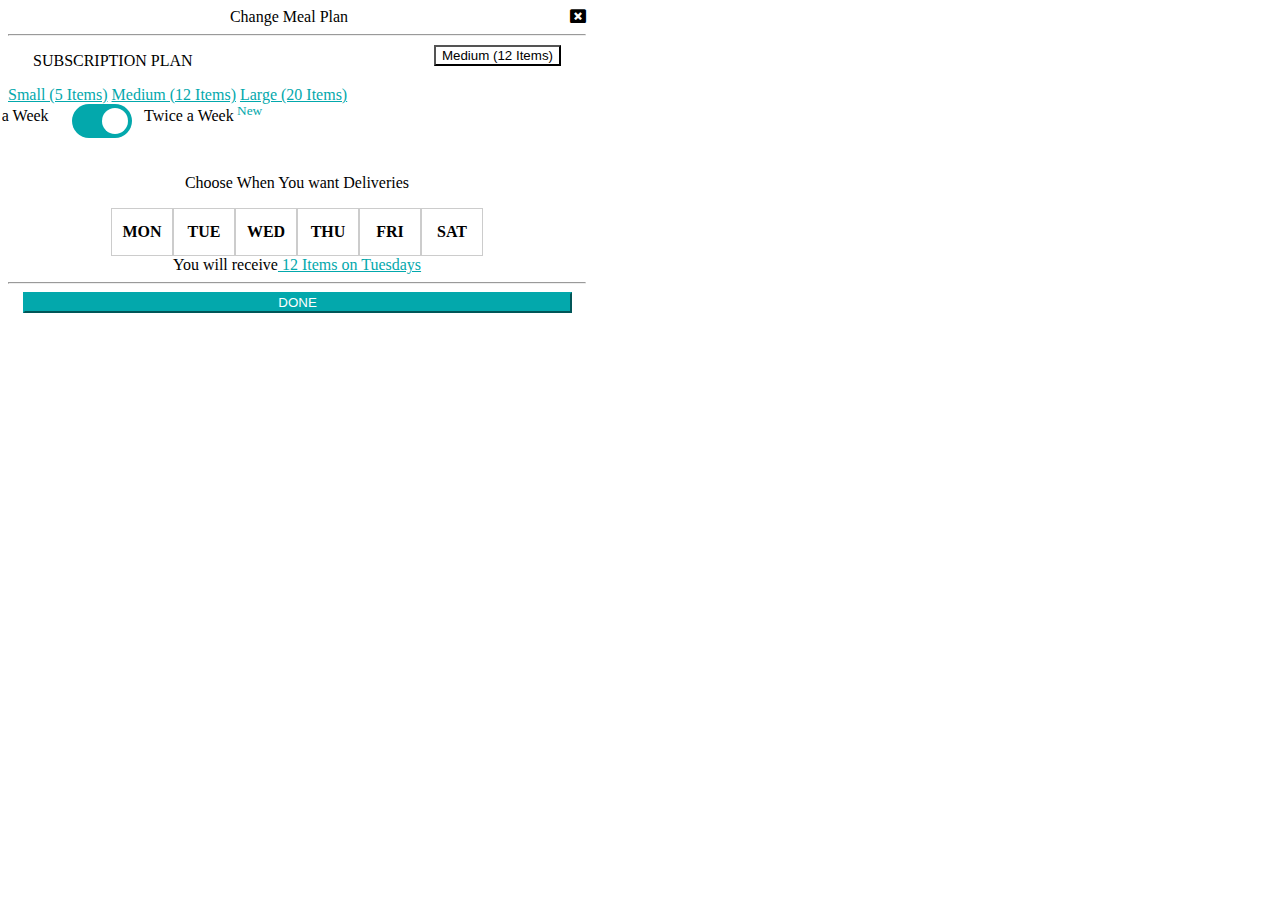
==== limh.html @ 7fb2d49b "Add files via upload" ====
<!DOCTYPE html>
<html>
<head>
<title>LIMH Technologies</title>
<link rel="stylesheet" href="https://stackpath.bootstrapcdn.com/bootstrap/4.1.0/css/bootstrap.min.css" integrity="sha384-9gVQ4dYFwwWSjIDZnLEWnxCjeSWFphJiwGPXr1jddIhOegiu1FwO5qRGvFXOdJZ4" crossorigin="anonymous">
<link rel="stylesheet" href="https://cdnjs.cloudflare.com/ajax/libs/font-awesome/4.7.0/css/font-awesome.min.css">
<script src="https://ajax.googleapis.com/ajax/libs/jquery/3.3.1/jquery.min.js"></script>
<script src="https://cdnjs.cloudflare.com/ajax/libs/popper.js/1.14.0/umd/popper.min.js"></script>
<script src="https://maxcdn.bootstrapcdn.com/bootstrap/4.1.0/js/bootstrap.min.js"></script>
<link rel="stylesheet" href="style.css">
</head>
<body>
    <div style="max-width: 578px;" class="container">
        <div class="card">
          <div class="card-body">Change Meal Plan
              <div style="float: right;">
                  <i id="close" class="fa fa-window-close" aria-hidden="true"></i>
              </div>
          </div>
          <hr>
          <div>
              <p id="subscriptionplan">SUBSCRIPTION PLAN</p>
              <div>
                <div>
                    <button id="mediumbutton" type="button" class="btn btn-primary dropdown-toggle" data-toggle="dropdown">
                      Medium (12 Items)
                    </button>
                    <div class="dropdown-menu">
                      <a class="dropdown-item" href="#"> Small (5 Items)</a>
                      <a class="dropdown-item" href="#"> Medium (12 Items)</a>
                      <a class="dropdown-item" href="#"> Large (20 Items)</a>
                    </div>
                  </div>
              </div>
          </div>
          <div style="align-self: center">
            <div >
                <label class="switch">
                  <div id="toggletext1"><span>Once a Week</span></div>
                </label>
                <label class="switch">
                    <input type="checkbox" checked>
                    <span class="slider round"></span>
                </label>
                <label class="switch">
                    <div id="toggletext2"><p>Twice a Week<sup> New</sup></p></div>
                </label>
            </div>
          </div>
         
          <p class="content">Choose When You want Deliveries</p>
          <div>
              <div class="Table">
                  <div class="Heading">
                      <div class="Cell">
                          <p>MON</p>
                      </div>
                      <div class="Cell">
                          <p>TUE</p>
                      </div>
                      <div class="Cell">
                          <p>WED</p>
                      </div>
                      <div class="Cell">
                          <p>THU</p>
                      </div>
                      <div class="Cell">
                          <p>FRI</p>
                      </div>
                      <div class="Cell">
                          <p>SAT</p>
                      </div>
                  </div>
                  <!-- <div class="Row">
                      <div class="Cell">
                          <p>Row 1 Column 1</p>
                      </div>
                      <div class="Cell">
                          <p>Row 1 Column 2</p>
                      </div>
                      <div class="Cell">
                          <p>Row 1 Column 3</p>
                      </div>
                  </div> -->
                  <!-- <div class="Row">
                      <div class="Cell">
                          <p>Row 2 Column 1</p>
                      </div>
                      <div class="Cell">
                          <p>Row 2 Column 2</p>
                      </div>
                      <div class="Cell">
                          <p>Row 2 Column 3</p>
                      </div>
                  </div> -->
              </div>
          </div>
          <div class="content">
            <span>You will receive</span><a href="#" class="link"> 12 Items on Tuesdays</a>
          </div>
          <hr>
          <button id="done" type="button" class="btn">DONE</button>
          <br>
          
        </div>
        </div>
    </div>
</body>
</html>
---- style.css ----
.content{
    text-align: center;
}

a {
    color:#03A8AC;
}
a:hover{
    color:#03A8AC;
}

#close{
    float: right;
}

#done{
    background-color: #03A8AC;
    border-color: #03A8AC;
    width: 95%;
    margin-left: 15px;
    color: white;
}

sup{
    color: #03A8AC;
}

#subscriptionplan{
    margin-left: 25px;
}

#toggletext1{
    white-space: nowrap;
    top: -17px;
    right: 44px;
    position: relative;
}

#toggletext2{
    top: -17px;
    left: 8px;
    white-space: nowrap;
    position: relative;
}
.card-body{
    padding:-0.25rem !important;
    text-align: center;
}

#mediumbutton{
    float: right;
    margin-right: 25px;
    margin-top: -41px;
    background-color:white;
    border-color: black;
    color: black
}
table{
    line-height: 0px;
}



  /* th:hover {
    width: 16.66%;
    position: relative;
  }
  th::after {
    content: '';
    display: block;
    margin-top: 100%;
  }
  th .content {
    position: absolute;
    top: 0;
    bottom: 0;
    left: 0;
    right: 0;
    background: gold;
  } */

  .Table
  {
    display: flex;
    justify-content: center;
  }
  .Title
  {
      display: table-caption;
      text-align: center;
      font-weight: bold;
      font-size: larger;
  }
  .Heading
  {
    display: flex;
    flex-direction: row;
    border-color: #ccc;
    font-weight: bold;  
  }
  .Cell
  {
    border: 1px solid #ccc;
    height: 46px;
    width: 60px;
    display: flex;
    justify-content: center;
    align-items: center;
  }

  .Cell p {
    margin-top: unset;
    margin-bottom: unset;
 }

/* Toggle Button css */

.switch {
    position: relative;
    display: inline-block;
    width: 60px;
    height: 34px;
    align-self: center
  }
  
  .switch input {display:none;}
  
  .slider {
    position: absolute;
    cursor: pointer;
    top: 0;
    left: 0;
    right: 0;
    bottom: 0;
    background-color: #ccc;
    -webkit-transition: .4s;
    transition: .4s;
  }
  
  .slider:before {
    position: absolute;
    content: "";
    height: 26px;
    width: 26px;
    left: 4px;
    bottom: 4px;
    background-color: white;
    -webkit-transition: .4s;
    transition: .4s;
  }
  
  input:checked + .slider {
    background-color: #03A8AC;
  }
  
  input:focus + .slider {
    box-shadow: 0 0 1px #03A8AC;
  }
  
  input:checked + .slider:before {
    -webkit-transform: translateX(26px);
    -ms-transform: translateX(26px);
    transform: translateX(26px);
  }
  
  /* Rounded sliders */
  .slider.round {
    border-radius: 34px;
  }
  
  .slider.round:before {
    border-radius: 50%;
  }
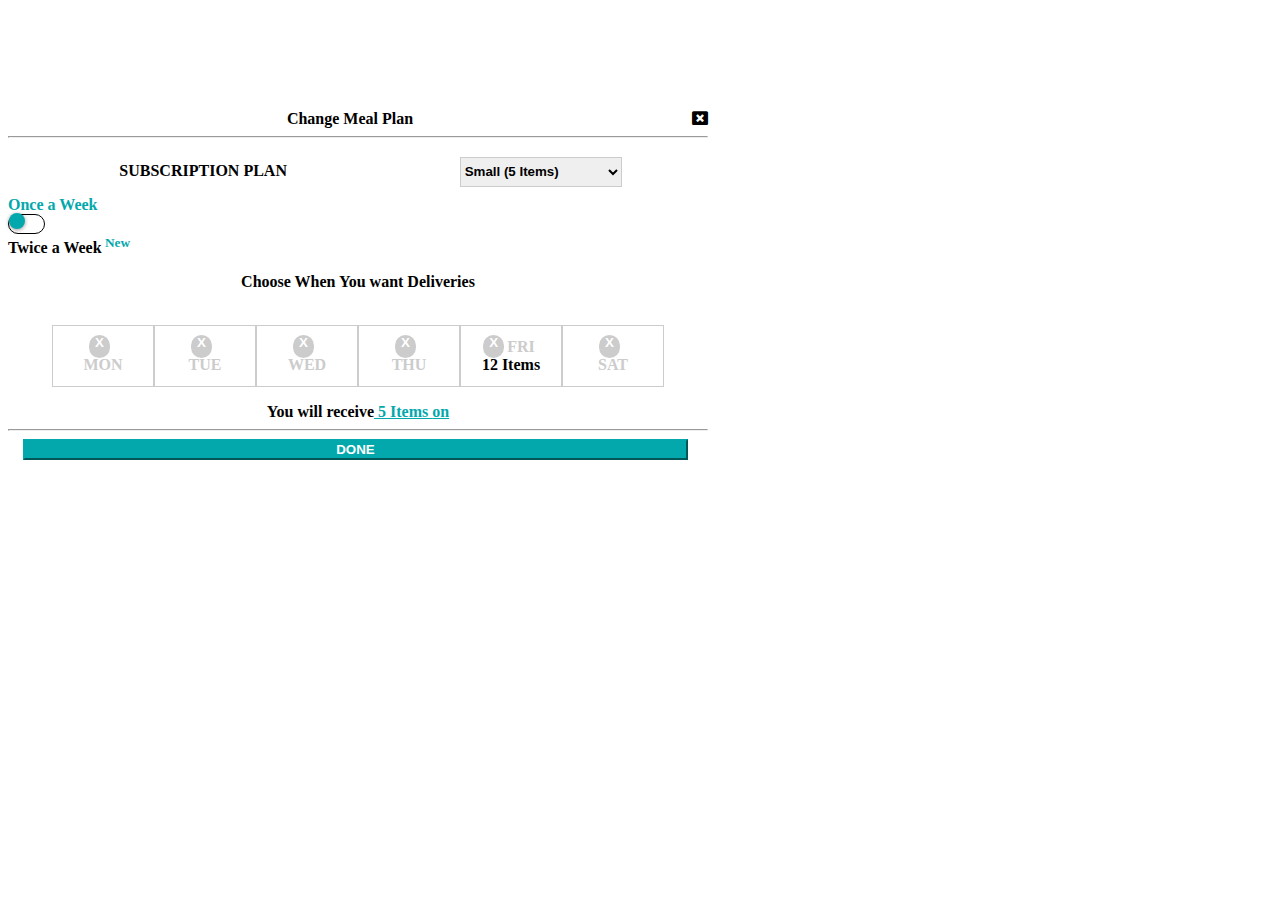
==== commit e60d986c: "version 1" ====
--- a/limh.html
+++ b/limh.html
@@ -10,7 +10,7 @@
 <link rel="stylesheet" href="style.css">
 </head>
 <body>
-    <div style="max-width: 578px;" class="container">
+    <div class="container">
         <div class="card">
           <div class="card-body">Change Meal Plan
               <div style="float: right;">
@@ -18,85 +18,73 @@
               </div>
           </div>
           <hr>
-          <div>
-              <p id="subscriptionplan">SUBSCRIPTION PLAN</p>
-              <div>
-                <div>
-                    <button id="mediumbutton" type="button" class="btn btn-primary dropdown-toggle" data-toggle="dropdown">
-                      Medium (12 Items)
-                    </button>
-                    <div class="dropdown-menu">
-                      <a class="dropdown-item" href="#"> Small (5 Items)</a>
-                      <a class="dropdown-item" href="#"> Medium (12 Items)</a>
-                      <a class="dropdown-item" href="#"> Large (20 Items)</a>
-                    </div>
-                  </div>
-              </div>
+          <div class="body-header">
+                <p id="subscriptionplan">SUBSCRIPTION PLAN</p>               
+                <select onchange="getSelectedValue()" id="mediumbutton">
+                        <option value=" 5 Items ">Small (5 Items)</option>
+                        <option value=" 12 Items ">Medium (12 Items)</option>
+                        <option value=" 20 Items ">Large (20 Items)</option>
+                        <option value=" 25 Items ">Extra Large (25 Items)</option>
+                </select>              
           </div>
           <div style="align-self: center">
             <div >
                 <label class="switch">
-                  <div id="toggletext1"><span>Once a Week</span></div>
+                  <div id="toggletext1"><span class="selected-check">Once a Week</span></div>
                 </label>
+                    <label class="switch">
+                        <div class="checkbox checbox-switch switch-primary">
+                            <label>
+                                <input id="toggle" onclick="changeToogleTextColor()" type="checkbox" name="" />
+                                <span></span>                                        
+                            </label>
+                        </div>
+                    </label>
                 <label class="switch">
-                    <input type="checkbox" checked>
-                    <span class="slider round"></span>
-                </label>
-                <label class="switch">
-                    <div id="toggletext2"><p>Twice a Week<sup> New</sup></p></div>
+                    <div id="toggletext2"><span>Twice a Week<sup> New</sup></span></div>
                 </label>
             </div>
           </div>
          
           <p class="content">Choose When You want Deliveries</p>
+          <br/>
           <div>
               <div class="Table">
                   <div class="Heading">
                       <div class="Cell">
-                          <p>MON</p>
+                            <input title="Monday" onclick="ChangeColor(0);changeText(0);" id="mon" type="checkbox" />
+                          <p class="days">MON</p>
                       </div>
                       <div class="Cell">
-                          <p>TUE</p>
+                        <input title="Tuesday" onclick="ChangeColor(1);changeText(1);" id="tue" type="checkbox" />
+                          <p class="days">TUE</p>
                       </div>
                       <div class="Cell">
-                          <p>WED</p>
+                        <input title="Wednesday" onclick="ChangeColor(2);changeText(2);" type="checkbox" />
+                          <p class="days">WED</p>
+                          
                       </div>
                       <div class="Cell">
-                          <p>THU</p>
+                        <input title="Thursday" onclick="ChangeColor(3);changeText(3);" type="checkbox" />
+                        <p class="days">THU</p>
                       </div>
                       <div class="Cell">
-                          <p>FRI</p>
+                          <div class="day-checkbox">
+                            <input title="Friday" onclick="ChangeColor(4);changeText(4);" type="checkbox" />
+                            <p class="days">FRI</p>
+                          </div>  
+                            <span>12 Items</span>
                       </div>
                       <div class="Cell">
-                          <p>SAT</p>
+                        <input title="Saturday" onclick="ChangeColor(5);changeText(5);" type="checkbox" />
+                        <p class="days">SAT</p>
                       </div>
                   </div>
-                  <!-- <div class="Row">
-                      <div class="Cell">
-                          <p>Row 1 Column 1</p>
-                      </div>
-                      <div class="Cell">
-                          <p>Row 1 Column 2</p>
-                      </div>
-                      <div class="Cell">
-                          <p>Row 1 Column 3</p>
-                      </div>
-                  </div> -->
-                  <!-- <div class="Row">
-                      <div class="Cell">
-                          <p>Row 2 Column 1</p>
-                      </div>
-                      <div class="Cell">
-                          <p>Row 2 Column 2</p>
-                      </div>
-                      <div class="Cell">
-                          <p>Row 2 Column 3</p>
-                      </div>
-                  </div> -->
               </div>
           </div>
+          <br/>
           <div class="content">
-            <span>You will receive</span><a href="#" class="link"> 12 Items on Tuesdays</a>
+            <span>You will receive</span><a href="#" id="items" class="link"> 5 Items </a><a href="#" class="link">on </a><a href="#" class="link" id="days"></a>
           </div>
           <hr>
           <button id="done" type="button" class="btn">DONE</button>
@@ -105,5 +93,40 @@
         </div>
         </div>
     </div>
+    <script>
+    var color= "#03A8AC"
+    function ChangeColor(id) {
+    var clrDiv = document.getElementsByClassName("Cell")[id];
+    if (clrDiv.style.backgroundColor=="" ){
+        clrDiv.style.backgroundColor = color;
+        $(".days")[id].style.color = "white";
+    }
+    else{
+        clrDiv.style.backgroundColor = "";
+        $(".days")[id].style.color = "#ccc";
+    }
+    }
+
+    function changeText(id){
+        var text =document.getElementsByClassName("Cell")[id].getElementsByTagName("input")[0].getAttribute("title")
+        $("#days").html(text)
+    }
+    function getSelectedValue(){
+        var val = $("#mediumbutton").val()
+        $("#items").html(val)
+    }
+    function changeToogleTextColor(){
+        var checked = document.getElementById('toggle').checked;
+        $('#toggletext1 > span').addClass('selected-check');    
+        if(checked){
+            $('#toggletext1 > span').removeClass('selected-check');    
+            $('#toggletext2 > span').addClass('selected-check');
+             
+        }else{
+            $('#toggletext1 > span').addClass('selected-check');
+            $('#toggletext2 > span').removeClass('selected-check');
+        }
+    }
+    </script>
 </body>
 </html>--- a/style.css
+++ b/style.css
@@ -1,6 +1,7 @@
 
 .content{
     text-align: center;
+    font-weight: 600;
 }
 
 a {
@@ -20,41 +21,62 @@
     width: 95%;
     margin-left: 15px;
     color: white;
+    font-weight: 600;
 }
 
 sup{
     color: #03A8AC;
 }
-
+.itemclass{
+  position: absolute;
+  bottom: 127px;
+  left: 268px;
+  display: inline-block;
+  white-space: nowrap;
+}
 #subscriptionplan{
     margin-left: 25px;
+    font-weight: 600;
 }
 
 #toggletext1{
-    white-space: nowrap;
+    /* white-space: nowrap;
     top: -17px;
     right: 44px;
-    position: relative;
+    position: relative; */
+    color:black;
+    font-weight: 600;
+}
+
+.selected-check{
+  color:#03A8AC;
+
 }
 
 #toggletext2{
-    top: -17px;
+    /* top: -17px;
     left: 8px;
-    white-space: nowrap;
-    position: relative;
+    white-space: nowrap; */
+    color:black;
+    font-weight: 600;
+    /* position: relative; */
 }
 .card-body{
     padding:-0.25rem !important;
     text-align: center;
+    font-weight: 600;
+}
+
+.container{
+  max-width: 700px;
+  margin-top: 110px
 }
 
 #mediumbutton{
-    float: right;
-    margin-right: 25px;
-    margin-top: -41px;
-    background-color:white;
-    border-color: black;
-    color: black
+  border: 1px solid #ccc;
+  height: 30px;
+  font-weight: 600;
+    
 }
 table{
     line-height: 0px;
@@ -62,6 +84,37 @@
 
 
 
+
+input[type=checkbox] {
+  position: relative;
+  visibility: hidden;
+  cursor: pointer;
+}
+
+input[type=checkbox]:after {
+  display: flex;
+    justify-content: center;
+    margin-left: -8px;
+    margin-top: -5px;
+    content: "X";
+    visibility: visible;
+    height: 23px;
+    border-radius: 47px;
+    background: #ccc;
+    color: #fff;
+    font-weight: 600;
+    cursor: pointer;
+}
+
+input[type=checkbox]:checked:after {
+  content: '\2713';
+  color: #03A8AC;
+  background: white;
+}   
+
+#mon:checked ~ div {
+  background-color: black !important;
+}
   /* th:hover {
     width: 16.66%;
     position: relative;
@@ -80,6 +133,14 @@
     background: gold;
   } */
 
+  .body-header {
+    display: flex;
+    flex-direction: row;
+    align-items: baseline;
+    justify-content: space-around;
+    flex-wrap: wrap;
+  }
+
   .Table
   {
     display: flex;
@@ -94,20 +155,49 @@
   }
   .Heading
   {
+    height: 60px;
     display: flex;
     flex-direction: row;
     border-color: #ccc;
-    font-weight: bold;  
+    font-weight: bold; 
+    flex-wrap: wrap; 
   }
   .Cell
   {
     border: 1px solid #ccc;
-    height: 46px;
-    width: 60px;
+    height: 60px;
+    width: 100px;
     display: flex;
     justify-content: center;
     align-items: center;
-  }
+    cursor: pointer;
+    flex-direction: column
+  }
+  .day-checkbox{
+    display: flex;
+    flex-direction: row;
+    justify-content: center;
+    align-items: center;
+  }
+
+  .days{
+    color: #ccc
+  }
+
+
+
+  .Cell:hover{
+    border-color: #03A8AC;
+    margin-top: -25px;
+    width: 100px;
+    height: 100px; 
+    
+  }
+
+  .Cell:hover > .days{
+    color: black
+  }
+
 
   .Cell p {
     margin-top: unset;
@@ -116,59 +206,67 @@
 
 /* Toggle Button css */
 
-.switch {
-    position: relative;
-    display: inline-block;
-    width: 60px;
-    height: 34px;
-    align-self: center
-  }
-  
-  .switch input {display:none;}
-  
-  .slider {
-    position: absolute;
-    cursor: pointer;
-    top: 0;
-    left: 0;
-    right: 0;
-    bottom: 0;
-    background-color: #ccc;
-    -webkit-transition: .4s;
-    transition: .4s;
-  }
-  
-  .slider:before {
-    position: absolute;
-    content: "";
-    height: 26px;
-    width: 26px;
-    left: 4px;
-    bottom: 4px;
-    background-color: white;
-    -webkit-transition: .4s;
-    transition: .4s;
-  }
-  
-  input:checked + .slider {
-    background-color: #03A8AC;
-  }
-  
-  input:focus + .slider {
-    box-shadow: 0 0 1px #03A8AC;
-  }
-  
-  input:checked + .slider:before {
-    -webkit-transform: translateX(26px);
-    -ms-transform: translateX(26px);
-    transform: translateX(26px);
-  }
-  
-  /* Rounded sliders */
-  .slider.round {
-    border-radius: 34px;
-  }
-  
-  .slider.round:before {
-    border-radius: 50%;
-  }+.checkbox.checbox-switch {
+  padding-left: 0;
+}
+
+.checkbox.checbox-switch label,
+.checkbox-inline.checbox-switch {
+  display: inline-block;
+  position: relative;
+  padding-left: 0;
+}
+.checkbox.checbox-switch label input,
+.checkbox-inline.checbox-switch input {
+  display: none;
+}
+.checkbox.checbox-switch label span,
+.checkbox-inline.checbox-switch span {
+  width: 35px;
+  border-radius: 20px;
+  height: 18px;
+  border: 1px solid #dbdbdb;
+  background-color: white;
+  border-color: black;
+  box-shadow: rgb(223, 223, 223) 0px 0px 0px 0px inset;
+  transition: border 0.4s ease 0s, box-shadow 0.4s ease 0s;
+  display: inline-block;
+  vertical-align: middle;
+  margin-right: 5px;
+}
+.checkbox.checbox-switch label span:before,
+.checkbox-inline.checbox-switch span:before {
+  display: inline-block;
+  width: 16px;
+  height: 16px;
+  border-radius: 50%;
+  background:  #03A8AC;
+  content: " ";
+  top: 0;
+  position: relative;
+  left: 0px;
+  transition: all 0.3s ease;
+  box-shadow: 0 1px 4px rgba(0,0,0,0.4);
+  top:-2px;
+}
+.checkbox.checbox-switch label > input:checked + span:before,
+.checkbox-inline.checbox-switch > input:checked + span:before {
+  left: 16px;top:-2px;
+}
+
+/* Switch Primary */
+.checkbox.checbox-switch.switch-primary label > input:checked + span,
+.checkbox-inline.checbox-switch.switch-primary > input:checked + span {
+  background-color: white;
+  border-color: black;
+  /*box-shadow: rgb(0, 105, 217) 0px 0px 0px 8px inset;*/
+  transition: border 0.4s ease 0s, box-shadow 0.4s ease 0s, background-color 1.2s ease 0s;
+}
+.checkbox.checbox-switch.switch-primary label > input:checked:disabled + span,
+.checkbox-inline.checbox-switch.switch-primary > input:checked:disabled + span {
+  background-color: red;
+  border-color: red;
+ /* box-shadow: rgb(109, 163, 221) 0px 0px 0px 8px inset;*/
+  transition: border 0.4s ease 0s, box-shadow 0.4s ease 0s, background-color 1.2s ease 0s;
+}
+
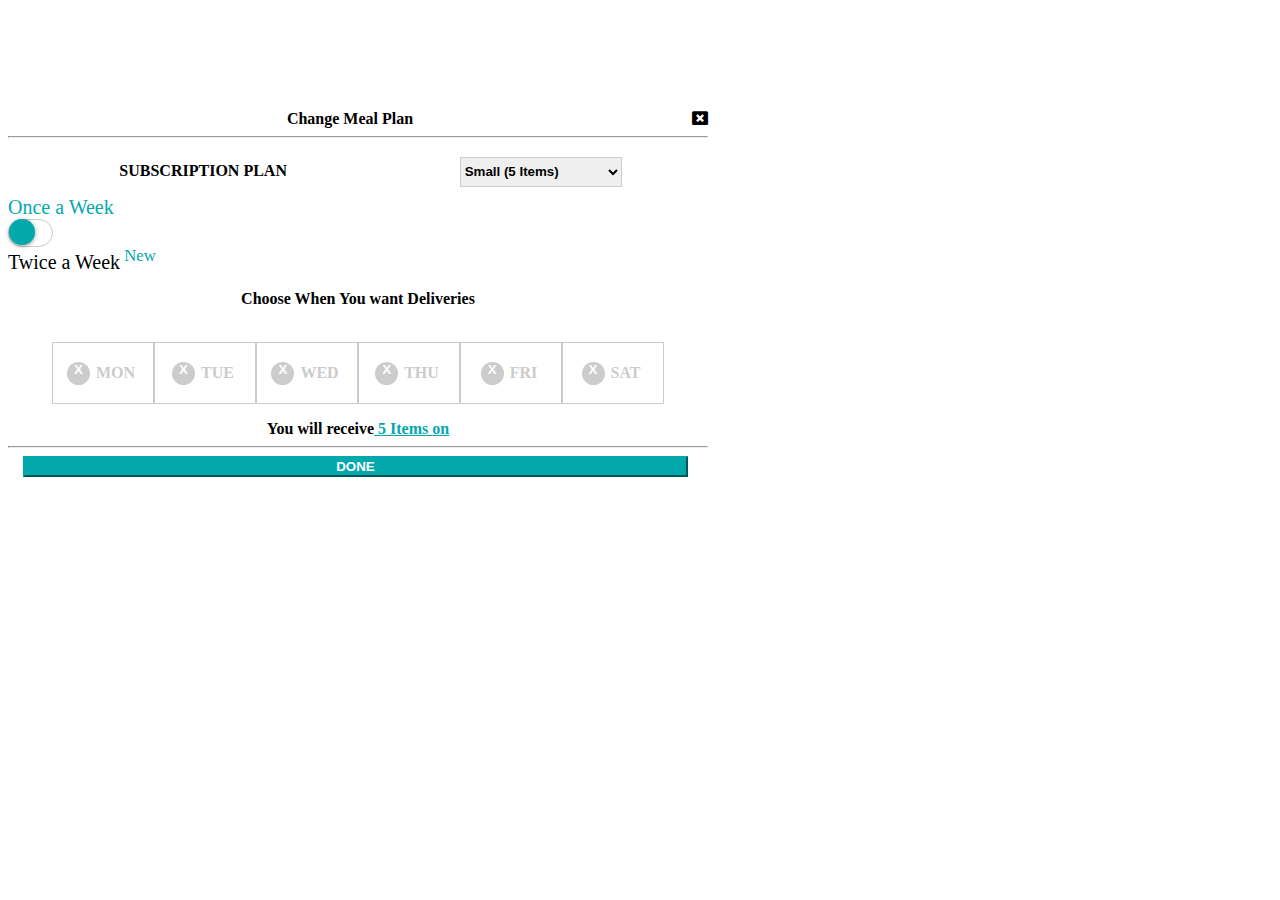
==== commit eb5de060: "version 1.1" ====
--- a/limh.html
+++ b/limh.html
@@ -1,132 +1,160 @@
 <!DOCTYPE html>
 <html>
-<head>
-<title>LIMH Technologies</title>
-<link rel="stylesheet" href="https://stackpath.bootstrapcdn.com/bootstrap/4.1.0/css/bootstrap.min.css" integrity="sha384-9gVQ4dYFwwWSjIDZnLEWnxCjeSWFphJiwGPXr1jddIhOegiu1FwO5qRGvFXOdJZ4" crossorigin="anonymous">
-<link rel="stylesheet" href="https://cdnjs.cloudflare.com/ajax/libs/font-awesome/4.7.0/css/font-awesome.min.css">
-<script src="https://ajax.googleapis.com/ajax/libs/jquery/3.3.1/jquery.min.js"></script>
-<script src="https://cdnjs.cloudflare.com/ajax/libs/popper.js/1.14.0/umd/popper.min.js"></script>
-<script src="https://maxcdn.bootstrapcdn.com/bootstrap/4.1.0/js/bootstrap.min.js"></script>
-<link rel="stylesheet" href="style.css">
-</head>
-<body>
-    <div class="container">
-        <div class="card">
-          <div class="card-body">Change Meal Plan
-              <div style="float: right;">
+   <head>
+      <title>LIMH Technologies</title>
+      <link rel="stylesheet" href="https://stackpath.bootstrapcdn.com/bootstrap/4.1.0/css/bootstrap.min.css" integrity="sha384-9gVQ4dYFwwWSjIDZnLEWnxCjeSWFphJiwGPXr1jddIhOegiu1FwO5qRGvFXOdJZ4" crossorigin="anonymous">
+      <link rel="stylesheet" href="https://cdnjs.cloudflare.com/ajax/libs/font-awesome/4.7.0/css/font-awesome.min.css">
+      <script src="https://ajax.googleapis.com/ajax/libs/jquery/3.3.1/jquery.min.js"></script>
+      <script src="https://cdnjs.cloudflare.com/ajax/libs/popper.js/1.14.0/umd/popper.min.js"></script>
+      <script src="https://maxcdn.bootstrapcdn.com/bootstrap/4.1.0/js/bootstrap.min.js"></script>
+      <link rel="stylesheet" href="style.css">
+   </head>
+   <body>
+      <div class="container">
+         <div class="card">
+            <div class="card-body">
+               Change Meal Plan
+               <div style="float: right;">
                   <i id="close" class="fa fa-window-close" aria-hidden="true"></i>
-              </div>
-          </div>
-          <hr>
-          <div class="body-header">
-                <p id="subscriptionplan">SUBSCRIPTION PLAN</p>               
-                <select onchange="getSelectedValue()" id="mediumbutton">
-                        <option value=" 5 Items ">Small (5 Items)</option>
-                        <option value=" 12 Items ">Medium (12 Items)</option>
-                        <option value=" 20 Items ">Large (20 Items)</option>
-                        <option value=" 25 Items ">Extra Large (25 Items)</option>
-                </select>              
-          </div>
-          <div style="align-self: center">
-            <div >
-                <label class="switch">
-                  <div id="toggletext1"><span class="selected-check">Once a Week</span></div>
-                </label>
-                    <label class="switch">
-                        <div class="checkbox checbox-switch switch-primary">
-                            <label>
-                                <input id="toggle" onclick="changeToogleTextColor()" type="checkbox" name="" />
-                                <span></span>                                        
-                            </label>
+               </div>
+            </div>
+            <hr>
+            <div class="body-header">
+               <p id="subscriptionplan">SUBSCRIPTION PLAN</p>
+               <select onchange="getSelectedValue()" id="mediumbutton">
+                  <option value=" 5 Items ">Small (5 Items)</option>
+                  <option value=" 12 Items ">Medium (12 Items)</option>
+                  <option value=" 20 Items ">Large (20 Items)</option>
+                  <option value=" 25 Items ">Extra Large (25 Items)</option>
+               </select>
+            </div>
+            <div style="align-self: center">
+               <div >
+                  <label class="switch">
+                     <div id="toggletext1"><span class="selected-check">Once a Week</span></div>
+                  </label>
+                  <label class="switch">
+                     <div class="checkbox checbox-switch switch-primary">
+                  <label>
+                  <input id="toggle" onclick="changeToogleTextColor()" type="checkbox" name="" />
+                  <span></span>                                        
+                  </label>
+                  </div>
+                  </label>
+                  <label class="switch">
+                     <div id="toggletext2"><span>Twice a Week<sup> New</sup></span></div>
+                  </label>
+               </div>
+            </div>
+            <p class="content">Choose When You want Deliveries</p>
+            <br/>
+            <div>
+               <div class="Table">
+                  <div class="Heading">
+                     <label for="monday">
+                        <div class="Cell">
+                           <div class="day-checkbox">
+                              <input id="monday" title="Monday" onclick="ChangeColor(0);changeText(0);" id="mon" type="checkbox" />
+                              <p class="days">MON</p>
+                           </div>
+                           <span class="item-details">5 Items</span>
                         </div>
-                    </label>
-                <label class="switch">
-                    <div id="toggletext2"><span>Twice a Week<sup> New</sup></span></div>
-                </label>
+                     </label>
+                     <label for="tuesday">
+                        <div class="Cell">
+                           <div class="day-checkbox">
+                              <input id="tuesday" title="Tuesday" onclick="ChangeColor(1);changeText(1);" id="tue" type="checkbox" />
+                              <p class="days">TUE</p>
+                           </div>
+                           <span class="item-details">5 Items</span>
+                        </div>
+                     </label>
+                     <label for="wednesday">
+                        <div class="Cell">
+                           <div class="day-checkbox">
+                              <input id="wednesday" title="Wednesday" onclick="ChangeColor(2);changeText(2);" type="checkbox" />
+                              <p class="days">WED</p>
+                           </div>
+                           <span class="item-details">5 Items</span>
+                        </div>
+                     </label>
+                     <label for="thursday">
+                        <div class="Cell">
+                           <div class="day-checkbox">
+                              <input id="thursday" title="Thursday" onclick="ChangeColor(3);changeText(3);" type="checkbox" />
+                              <p class="days">THU</p>
+                           </div>
+                           <span class="item-details">5 Items</span>
+                        </div>
+                     </label>
+                     <label for="friday">
+                        <div class="Cell">
+                           <div class="day-checkbox">
+                              <input id="friday" title="Friday" onclick="ChangeColor(4);changeText(4);" type="checkbox" />
+                              <p class="days">FRI</p>
+                           </div>
+                           <span class="item-details">5 Items</span>
+                        </div>
+                     </label>
+                     <label for="saturday">
+                        <div class="Cell">
+                           <div class="day-checkbox">
+                              <input id="saturday" title="Saturday" onclick="ChangeColor(5);changeText(5);" type="checkbox" />
+                              <p class="days">SAT</p>
+                           </div>
+                           <span class="item-details">5 Items</span>
+                        </div>
+                     </label>
+                  </div>
+               </div>
             </div>
-          </div>
+            <br/>
+            <div class="content">
+               <span>You will receive</span><a href="#" id="items" class="link"> 5 Items </a><a href="#" class="link">on </a><a href="#" class="link" id="days"></a>
+            </div>
+            <hr>
+            <button id="done" type="button" class="btn">DONE</button>
+            <br>
+         </div>
+      </div>
+      </div>
+      <script>
+         var color= "#03A8AC"
+         function ChangeColor(id) {
+         var clrDiv = document.getElementsByClassName("Cell")[id];
+         if (clrDiv.style.backgroundColor=="" ){
+             clrDiv.style.backgroundColor = color;
+             $(".days")[id].style.color = "white";
+             clrDiv.getElementsByTagName("span")[0].style.color="white"
+         }
+         else{
+             clrDiv.style.backgroundColor = "";
+             $(".days")[id].style.color = "#ccc";
+             clrDiv.getElementsByTagName("span")[0].style.color="black"
+         }
+         }
          
-          <p class="content">Choose When You want Deliveries</p>
-          <br/>
-          <div>
-              <div class="Table">
-                  <div class="Heading">
-                      <div class="Cell">
-                            <input title="Monday" onclick="ChangeColor(0);changeText(0);" id="mon" type="checkbox" />
-                          <p class="days">MON</p>
-                      </div>
-                      <div class="Cell">
-                        <input title="Tuesday" onclick="ChangeColor(1);changeText(1);" id="tue" type="checkbox" />
-                          <p class="days">TUE</p>
-                      </div>
-                      <div class="Cell">
-                        <input title="Wednesday" onclick="ChangeColor(2);changeText(2);" type="checkbox" />
-                          <p class="days">WED</p>
-                          
-                      </div>
-                      <div class="Cell">
-                        <input title="Thursday" onclick="ChangeColor(3);changeText(3);" type="checkbox" />
-                        <p class="days">THU</p>
-                      </div>
-                      <div class="Cell">
-                          <div class="day-checkbox">
-                            <input title="Friday" onclick="ChangeColor(4);changeText(4);" type="checkbox" />
-                            <p class="days">FRI</p>
-                          </div>  
-                            <span>12 Items</span>
-                      </div>
-                      <div class="Cell">
-                        <input title="Saturday" onclick="ChangeColor(5);changeText(5);" type="checkbox" />
-                        <p class="days">SAT</p>
-                      </div>
-                  </div>
-              </div>
-          </div>
-          <br/>
-          <div class="content">
-            <span>You will receive</span><a href="#" id="items" class="link"> 5 Items </a><a href="#" class="link">on </a><a href="#" class="link" id="days"></a>
-          </div>
-          <hr>
-          <button id="done" type="button" class="btn">DONE</button>
-          <br>
-          
-        </div>
-        </div>
-    </div>
-    <script>
-    var color= "#03A8AC"
-    function ChangeColor(id) {
-    var clrDiv = document.getElementsByClassName("Cell")[id];
-    if (clrDiv.style.backgroundColor=="" ){
-        clrDiv.style.backgroundColor = color;
-        $(".days")[id].style.color = "white";
-    }
-    else{
-        clrDiv.style.backgroundColor = "";
-        $(".days")[id].style.color = "#ccc";
-    }
-    }
-
-    function changeText(id){
-        var text =document.getElementsByClassName("Cell")[id].getElementsByTagName("input")[0].getAttribute("title")
-        $("#days").html(text)
-    }
-    function getSelectedValue(){
-        var val = $("#mediumbutton").val()
-        $("#items").html(val)
-    }
-    function changeToogleTextColor(){
-        var checked = document.getElementById('toggle').checked;
-        $('#toggletext1 > span').addClass('selected-check');    
-        if(checked){
-            $('#toggletext1 > span').removeClass('selected-check');    
-            $('#toggletext2 > span').addClass('selected-check');
-             
-        }else{
-            $('#toggletext1 > span').addClass('selected-check');
-            $('#toggletext2 > span').removeClass('selected-check');
-        }
-    }
-    </script>
-</body>
+         function changeText(id){
+             var text =document.getElementsByClassName("Cell")[id].getElementsByTagName("input")[0].getAttribute("title")
+             $("#days").html(text)
+         }
+         function getSelectedValue(){
+             var val = $("#mediumbutton").val()
+             $("#items").html(val)
+             $(".item-details").html(val)
+         }
+         function changeToogleTextColor(){
+             var checked = document.getElementById('toggle').checked;
+             $('#toggletext1 > span').addClass('selected-check');    
+             if(checked){
+                 $('#toggletext1 > span').removeClass('selected-check');    
+                 $('#toggletext2 > span').addClass('selected-check');
+                  
+             }else{
+                 $('#toggletext1 > span').addClass('selected-check');
+                 $('#toggletext2 > span').removeClass('selected-check');
+             }
+         }
+      </script>
+   </body>
 </html>--- a/style.css
+++ b/style.css
@@ -21,7 +21,7 @@
     width: 95%;
     margin-left: 15px;
     color: white;
-    font-weight: 600;
+    font-weight: bold;
 }
 
 sup{
@@ -40,12 +40,9 @@
 }
 
 #toggletext1{
-    /* white-space: nowrap;
-    top: -17px;
-    right: 44px;
-    position: relative; */
     color:black;
-    font-weight: 600;
+    font-weight: 400;
+    font-size: 20px;
 }
 
 .selected-check{
@@ -54,12 +51,9 @@
 }
 
 #toggletext2{
-    /* top: -17px;
-    left: 8px;
-    white-space: nowrap; */
     color:black;
-    font-weight: 600;
-    /* position: relative; */
+    font-weight: 400;
+    font-size: 20px;
 }
 .card-body{
     padding:-0.25rem !important;
@@ -82,13 +76,11 @@
     line-height: 0px;
 }
 
-
-
-
 input[type=checkbox] {
   position: relative;
   visibility: hidden;
   cursor: pointer;
+  width: 15px;
 }
 
 input[type=checkbox]:after {
@@ -115,23 +107,6 @@
 #mon:checked ~ div {
   background-color: black !important;
 }
-  /* th:hover {
-    width: 16.66%;
-    position: relative;
-  }
-  th::after {
-    content: '';
-    display: block;
-    margin-top: 100%;
-  }
-  th .content {
-    position: absolute;
-    top: 0;
-    bottom: 0;
-    left: 0;
-    right: 0;
-    background: gold;
-  } */
 
   .body-header {
     display: flex;
@@ -178,14 +153,37 @@
     flex-direction: row;
     justify-content: center;
     align-items: center;
-  }
-
-  .days{
-    color: #ccc
-  }
-
-
-
+    width: 100%;
+  }
+
+  .day-checkbox .days{
+    color: #ccc;
+    margin-left: 3px;
+    margin-top: -1px;
+  }
+
+  .Cell:hover > .day-checkbox input[type=checkbox]:checked:after {
+    content: '\2713';
+    color: #03A8AC;
+    background: white;
+  } 
+
+  .Cell:hover > .day-checkbox input[type=checkbox]:after{
+    display: flex;
+    justify-content: center;
+    margin-left: -8px;
+    margin-top: -5px;
+    border-radius: 50%;
+    /* outline:1px solid black; */
+    visibility: visible;
+    height: 23px;
+    background-color: white;
+    border:1px solid black;
+    color:black;
+    content: " ";
+    font-weight: 600;
+    cursor: pointer;
+  }
   .Cell:hover{
     border-color: #03A8AC;
     margin-top: -25px;
@@ -194,7 +192,13 @@
     
   }
 
-  .Cell:hover > .days{
+  .Cell:hover > .item-details{
+    display: flex;
+  }
+  .Cell:hover > input[type=checked] .item-details{
+    display: flex;
+  }
+  .Cell:hover > .day-checkbox .days{
     color: black
   }
 
@@ -203,7 +207,9 @@
     margin-top: unset;
     margin-bottom: unset;
  }
-
+.item-details{
+  display: none;
+}
 /* Toggle Button css */
 
 .checkbox.checbox-switch {
@@ -222,12 +228,12 @@
 }
 .checkbox.checbox-switch label span,
 .checkbox-inline.checbox-switch span {
-  width: 35px;
+  width: 42.5px;
   border-radius: 20px;
-  height: 18px;
+  height: 25.5px;
   border: 1px solid #dbdbdb;
   background-color: white;
-  border-color: black;
+  border-color: #ccc;
   box-shadow: rgb(223, 223, 223) 0px 0px 0px 0px inset;
   transition: border 0.4s ease 0s, box-shadow 0.4s ease 0s;
   display: inline-block;
@@ -237,8 +243,8 @@
 .checkbox.checbox-switch label span:before,
 .checkbox-inline.checbox-switch span:before {
   display: inline-block;
-  width: 16px;
-  height: 16px;
+  width: 25.5px;
+  height: 25.5px;
   border-radius: 50%;
   background:  #03A8AC;
   content: " ";
@@ -247,7 +253,7 @@
   left: 0px;
   transition: all 0.3s ease;
   box-shadow: 0 1px 4px rgba(0,0,0,0.4);
-  top:-2px;
+  top:-1px;
 }
 .checkbox.checbox-switch label > input:checked + span:before,
 .checkbox-inline.checbox-switch > input:checked + span:before {
@@ -259,14 +265,12 @@
 .checkbox-inline.checbox-switch.switch-primary > input:checked + span {
   background-color: white;
   border-color: black;
-  /*box-shadow: rgb(0, 105, 217) 0px 0px 0px 8px inset;*/
   transition: border 0.4s ease 0s, box-shadow 0.4s ease 0s, background-color 1.2s ease 0s;
 }
 .checkbox.checbox-switch.switch-primary label > input:checked:disabled + span,
 .checkbox-inline.checbox-switch.switch-primary > input:checked:disabled + span {
   background-color: red;
   border-color: red;
- /* box-shadow: rgb(109, 163, 221) 0px 0px 0px 8px inset;*/
   transition: border 0.4s ease 0s, box-shadow 0.4s ease 0s, background-color 1.2s ease 0s;
 }
 
